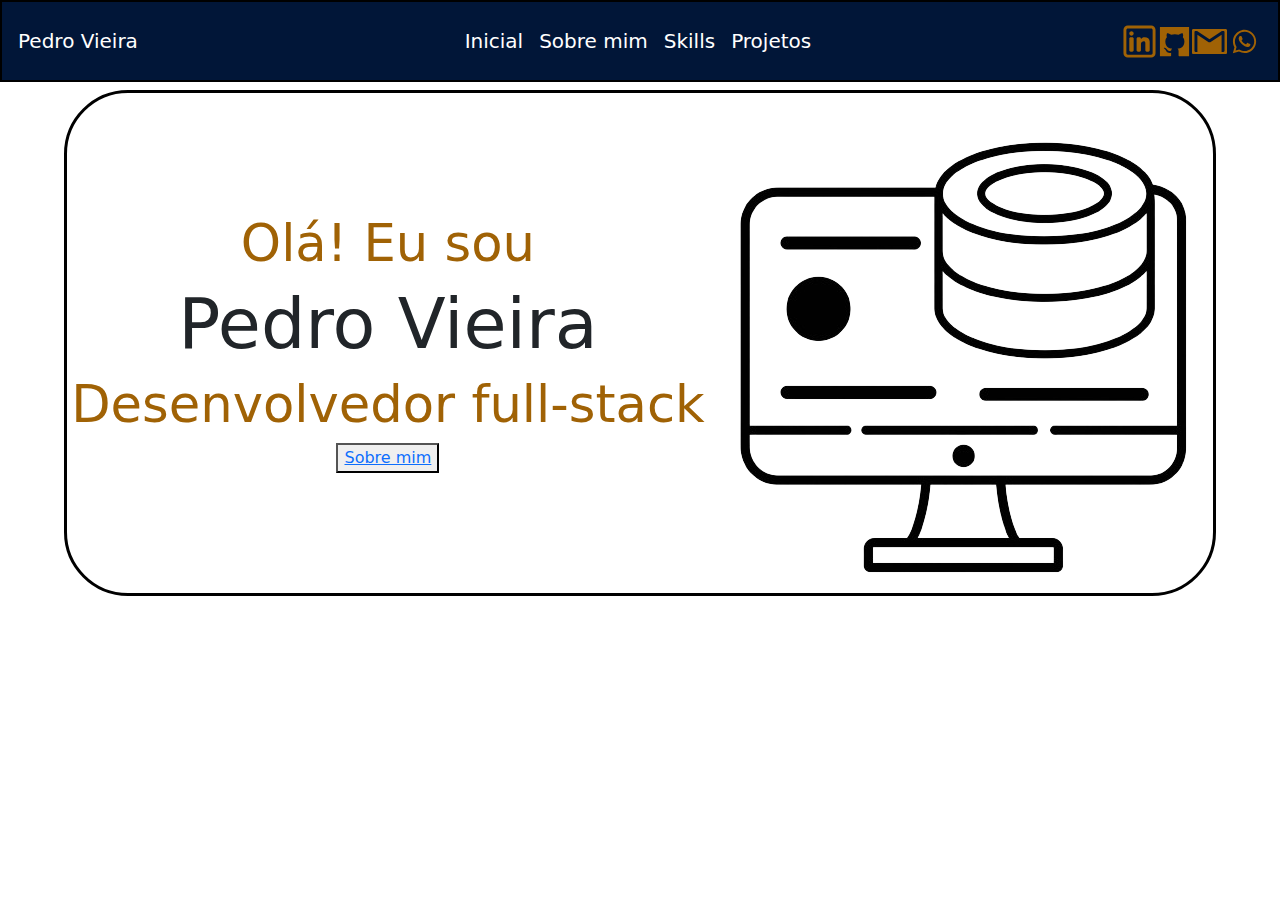
==== index.html @ 3d926bfa "navbar pronta, responsiva e com as cores corretas" ====
<!DOCTYPE html>
<html lang="pt">

<head>
    <meta charset="UTF-8">
    <meta name="viewport" content="width=device-width, initial-scale=1.0">
    <title>Portfólio Pedro Vieira</title>
    <link href="https://cdn.jsdelivr.net/npm/bootstrap@5.3.3/dist/css/bootstrap.min.css" rel="stylesheet"
        integrity="sha384-QWTKZyjpPEjISv5WaRU9OFeRpok6YctnYmDr5pNlyT2bRjXh0JMhjY6hW+ALEwIH" crossorigin="anonymous">
    <link href="./styles.css" rel="stylesheet">
    <link href="https://cdn.jsdelivr.net/npm/bootstrap-icons/font/bootstrap-icons.css" rel="stylesheet">
    <script src="https://cdn.jsdelivr.net/npm/bootstrap@5.3.3/dist/js/bootstrap.bundle.min.js"
        integrity="sha384-YvpcrYf0tY3lHB60NNkmXc5s9fDVZLESaAA55NDzOxhy9GkcIdslK1eN7N6jIeHz"
        crossorigin="anonymous"></script>

</head>

<body class="d-flex justify-content-center">
    <nav class="navbar navbar-expand-lg fixed-top p-3">
        <!-- Logotipo -->
        <a class="navbar-brand d-flex" href="#inicial">Pedro Vieira</a>
        <button class="navbar-toggler" type="button" data-bs-toggle="collapse" data-bs-target="#navbarSupportedContent"
            aria-controls="navbarSupportedContent" aria-expanded="false" aria-label="Toggle navigation">
            <span class="navbar-toggler-icon"></span>
        </button>

        <div class="collapse navbar-collapse" id="navbarSupportedContent">
            <!-- Lista de Navegação no Canto Esquerdo -->
            <ul class="navbar-nav mx-auto mb-2 mb-lg-0">
                <li class="nav-item">
                    <a class="nav-link active" aria-current="page" href="#inicial">Inicial</a>
                </li>
                <li class="nav-item">
                    <a class="nav-link" href="#sobremim">Sobre mim</a>
                </li>
                <li class="nav-item">
                    <a class="nav-link" href="#skills">Skills</a>
                </li>
                <li class="nav-item">
                    <a class="nav-link" href="#projetos">Projetos</a>
                </li>
            </ul>
            <!-- Botões no Canto Direito -->
            <div class="navbarSvgs d-flex ">
                <!-- LINKEDIN -->
                <a class="svgNavbar d-flex" href="https://www.linkedin.com/in/pedro-vieira-a61133254/" target="_blank"
                    rel="noopener noreferrer">
                    <svg xmlns="http://www.w3.org/2000/svg" viewBox="0 0 24 24">
                        <path fill="#0F0F0F"
                            d="M6.5 8C7.32843 8 8 7.32843 8 6.5C8 5.67157 7.32843 5 6.5 5C5.67157 5 5 5.67157 5 6.5C5 7.32843 5.67157 8 6.5 8Z" />
                        <path fill="#0F0F0F"
                            d="M5 10C5 9.44772 5.44772 9 6 9H7C7.55228 9 8 9.44771 8 10V18C8 18.5523 7.55228 19 7 19H6C5.44772 19 5 18.5523 5 18V10Z" />
                        <path fill="#0F0F0F"
                            d="M11 19H12C12.5523 19 13 18.5523 13 18V13.5C13 12 16 11 16 13V18.0004C16 18.5527 16.4477 19 17 19H18C18.5523 19 19 18.5523 19 18V12C19 10 17.5 9 15.5 9C13.5 9 13 10.5 13 10.5V10C13 9.44771 12.5523 9 12 9H11C10.4477 9 10 9.44772 10 10V18C10 18.5523 10.4477 19 11 19Z" />
                        <path fill="#0F0F0F" fill-rule="evenodd" clip-rule="evenodd"
                            d="M20 1C21.6569 1 23 2.34315 23 4V20C23 21.6569 21.6569 23 20 23H4C2.34315 23 1 21.6569 1 20V4C1 2.34315 2.34315 1 4 1H20ZM20 3C20.5523 3 21 3.44772 21 4V20C21 20.5523 20.5523 21 20 21H4C3.44772 21 3 20.5523 3 20V4C3 3.44772 3.44772 3 4 3H20Z" />
                    </svg>
                </a>
                <!-- GITHUB -->
                <a class="svgNavbar d-flex" href="https://github.com/PedroVieiraC" target="_blank"
                    rel="noopener noreferrer">
                    <svg xmlns="http://www.w3.org/2000/svg" viewBox="-1.5 0 19 19" fill="#000000">
                        <path
                            d="M15.917 1.666V17.5h-5.15c-.424 0-.557-.238-.557-.455 0-.266.01-1.141.01-2.226a1.935 1.935 0 0 0-.552-1.502c1.808-.202 3.706-.887 3.706-4.005a3.134 3.134 0 0 0-.834-2.177 2.914 2.914 0 0 0-.081-2.147s-.68-.218-2.23.832a7.684 7.684 0 0 0-4.063 0c-1.55-1.05-2.23-.832-2.23-.832a2.918 2.918 0 0 0-.08 2.147 3.142 3.142 0 0 0-.835 2.177c0 3.11 1.894 3.806 3.696 4.011a1.737 1.737 0 0 0-.516 1.084 1.726 1.726 0 0 1-2.361-.674 1.706 1.706 0 0 0-1.243-.836s-.793-.01-.056.494a2.145 2.145 0 0 1 .9 1.187s.478 1.578 2.735 1.088c.004.676.01 1.186.01 1.38 0 .214-.147.454-.553.454H.083V1.666z" />
                    </svg>
                </a>
                <!-- GMAIL-->
                <a class="svgNavbar d-flex"
                    href="https://mail.google.com/mail/?view=cm&fs=1&to=pedrovieiratrab@gmail.com" target="_blank"
                    rel="noopener noreferrer">
                    <svg xmlns="http://www.w3.org/2000/svg" fill="#000000" viewBox="0 0 237.832 237.832"
                        xml:space="preserve">
                        <path
                            d="M228.977,33.916H8.854C3.969,33.916,0,37.881,0,42.771V195.06c0,4.891,3.969,8.856,8.854,8.856h220.123 c4.887,0,8.855-3.965,8.855-8.856V42.771C237.832,37.881,233.864,33.916,228.977,33.916z M221.026,182.184 c0,4.063-3.364,7.356-7.512,7.356h-12.339V73.379l-76.693,49.79c-1.687,1.096-3.627,1.641-5.566,1.641s-3.88-0.545-5.566-1.641 l-76.692-49.79V189.54h-12.34c-4.147,0-7.512-3.293-7.512-7.356V55.647c0-4.063,3.364-7.356,7.512-7.356h10.176l84.423,54.808 l84.423-54.808h10.176c4.147,0,7.512,3.293,7.512,7.356V182.184z" />
                    </svg>
                </a>
                <!-- WHATSAPP-->
                <a class="svgNavbar d-flex" href="https://wa.me/5531991255500" target="_blank"
                    rel="noopener noreferrer">
                    <svg xmlns="http://www.w3.org/2000/svg" viewBox="0 0 24 24" fill="none">
                        <path
                            d="M17.6 6.31999C16.8669 5.58141 15.9943 4.99596 15.033 4.59767C14.0716 4.19938 13.0406 3.99622 12 3.99999C10.6089 4.00135 9.24248 4.36819 8.03771 5.06377C6.83294 5.75935 5.83208 6.75926 5.13534 7.96335C4.4386 9.16745 4.07046 10.5335 4.06776 11.9246C4.06507 13.3158 4.42793 14.6832 5.12 15.89L4 20L8.2 18.9C9.35975 19.5452 10.6629 19.8891 11.99 19.9C14.0997 19.9001 16.124 19.0668 17.6222 17.5816C19.1205 16.0965 19.9715 14.0796 19.99 11.97C19.983 10.9173 19.7682 9.87634 19.3581 8.9068C18.948 7.93725 18.3505 7.05819 17.6 6.31999ZM12 18.53C10.8177 18.5308 9.65701 18.213 8.64 17.61L8.4 17.46L5.91 18.12L6.57 15.69L6.41 15.44C5.55925 14.0667 5.24174 12.429 5.51762 10.8372C5.7935 9.24545 6.64361 7.81015 7.9069 6.80322C9.1702 5.79628 10.7589 5.28765 12.3721 5.37368C13.9853 5.4597 15.511 6.13441 16.66 7.26999C17.916 8.49818 18.635 10.1735 18.66 11.93C18.6442 13.6859 17.9355 15.3645 16.6882 16.6006C15.441 17.8366 13.756 18.5301 12 18.53ZM15.61 13.59C15.41 13.49 14.44 13.01 14.26 12.95C14.08 12.89 13.94 12.85 13.81 13.05C13.6144 13.3181 13.404 13.5751 13.18 13.82C13.07 13.96 12.95 13.97 12.75 13.82C11.6097 13.3694 10.6597 12.5394 10.06 11.47C9.85 11.12 10.26 11.14 10.64 10.39C10.6681 10.3359 10.6827 10.2759 10.6827 10.215C10.6827 10.1541 10.6681 10.0941 10.64 10.04C10.64 9.93999 10.19 8.95999 10.03 8.56999C9.87 8.17999 9.71 8.23999 9.58 8.22999H9.19C9.08895 8.23154 8.9894 8.25465 8.898 8.29776C8.8066 8.34087 8.72546 8.403 8.66 8.47999C8.43562 8.69817 8.26061 8.96191 8.14676 9.25343C8.03291 9.54495 7.98287 9.85749 8 10.17C8.0627 10.9181 8.34443 11.6311 8.81 12.22C9.6622 13.4958 10.8301 14.5293 12.2 15.22C12.9185 15.6394 13.7535 15.8148 14.58 15.72C14.8552 15.6654 15.1159 15.5535 15.345 15.3915C15.5742 15.2296 15.7667 15.0212 15.91 14.78C16.0428 14.4856 16.0846 14.1583 16.03 13.84C15.94 13.74 15.81 13.69 15.61 13.59Z"
                            fill="#000000" />
                    </svg>
                </a>
            </div>
        </div>
    </nav>

    <div class="inicio d-flex justify-content-evenly align-items-center" id="inicio">
        <aside class="inicioesquerda d-flex flex-column align-items-center">
            <h2>Olá! Eu sou</h2>
            <h1>Pedro Vieira</h1>
            <h2>Desenvolvedor full-stack</h2>
            <button><a href="#sobre"> Sobre mim</a></button>
        </aside>
        <aside class="iniciodireita">
            <img src="./compounds/images/pc.png" alt="foto monitor com itens back end na tela" />
        </aside>
    </div>
</body>

</html>
---- styles.css ----
.navbar {
  background-color: #011638;
  border: 2px solid black;
  font-size: 20px;
  color: #a06205 !important;
}

.navbar a {
  color: white !important;
}

.navbar a:hover {
  color: #ff9800 !important; /* Tom um pouco mais claro no hover */
}

.navbar-toggler-icon {
  background-image: url("data:image/svg+xml;charset=UTF8,%3Csvg xmlns='http://www.w3.org/2000/svg' viewBox='0 0 30 30'%3E%3Cpath stroke='white' stroke-width='2' d='M4 7h22M4 15h22M4 23h22'/%3E%3C/svg%3E") !important;
}

.navbarSvgs {
  margin: 0;
  padding: 0;
}

.svgNavbar {
  font-size: 2rem;
  width: 35px;
  height: 35px;
  display: inline-block;
  vertical-align: middle;
  transition: all 0.4s;
  outline: none;
  /* Adicionado para garantir que o outline não apareça */
}


/* Estilo de hover para o SVG */
.svgNavbar:hover {
  opacity: 1;
  transform: translateY(-0.5rem);
  cursor: pointer;
  outline: none;
  /* Garantir que o outline não apareça no hover */
}

.svgNavbar svg path {
  fill: #a06205 !important;
  transition: fill 0.3s ease;

}
.svgNavbar:hover svg path {
  fill: #FFFFFF !important;
}

.inicio {
  margin-top: 90px;
  width: 90%;
  border-radius: 4rem;
  border: 0.2rem solid black;
  overflow: hidden;
}

.inicioesquerda>h1 {
  box-sizing: border-box;
  font-size: 70px;
}

.inicioesquerda>h1:hover {
  color: #a06205;
  opacity: 1;
  transform: translateY(-0.5rem);
  transition: all 0.8s;
  cursor: pointer;
}

.inicioesquerda>h2 {
  color: #a06205;
  box-sizing: border-box;
  font-size: 3.2rem;
  text-align: center;
  align-items: center;
}
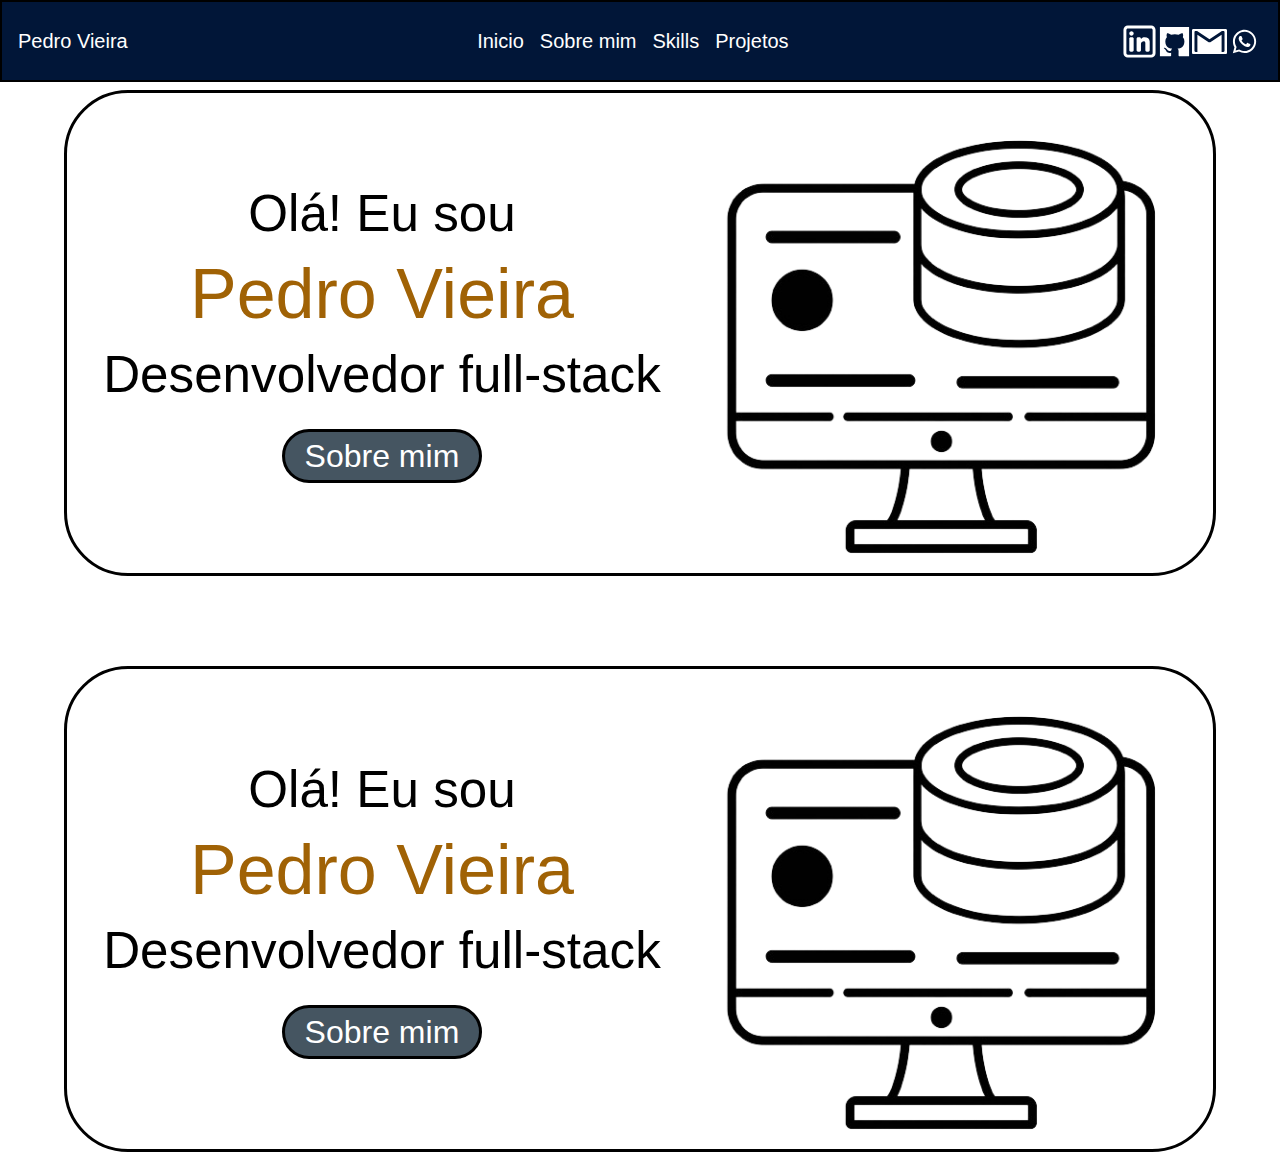
==== commit aeae0701: "inicio finalizado" ====
--- a/index.html
+++ b/index.html
@@ -15,10 +15,10 @@
 
 </head>
 
-<body class="d-flex justify-content-center">
+<body class="d-flex justify-content-center align-items-center flex-column">
     <nav class="navbar navbar-expand-lg fixed-top p-3">
         <!-- Logotipo -->
-        <a class="navbar-brand d-flex" href="#inicial">Pedro Vieira</a>
+        <a class="navbar-brand d-flex" href="#inicio">Pedro Vieira</a>
         <button class="navbar-toggler" type="button" data-bs-toggle="collapse" data-bs-target="#navbarSupportedContent"
             aria-controls="navbarSupportedContent" aria-expanded="false" aria-label="Toggle navigation">
             <span class="navbar-toggler-icon"></span>
@@ -28,7 +28,7 @@
             <!-- Lista de Navegação no Canto Esquerdo -->
             <ul class="navbar-nav mx-auto mb-2 mb-lg-0">
                 <li class="nav-item">
-                    <a class="nav-link active" aria-current="page" href="#inicial">Inicial</a>
+                    <a class="nav-link active" aria-current="page" href="#inicio">Inicio</a>
                 </li>
                 <li class="nav-item">
                     <a class="nav-link" href="#sobremim">Sobre mim</a>
@@ -92,12 +92,26 @@
             <h2>Olá! Eu sou</h2>
             <h1>Pedro Vieira</h1>
             <h2>Desenvolvedor full-stack</h2>
+            <button><a href="#sobremim"> Sobre mim</a></button>
+        </aside>
+        <aside class="iniciodireita">
+            <img src="./compounds/images/pc.png" alt="foto monitor com itens back end na tela" />
+        </aside>
+    </div>
+
+    <div class="inicio d-flex justify-content-evenly align-items-center" id="sobremim">
+        <aside class="inicioesquerda d-flex flex-column align-items-center">
+            <h2>Olá! Eu sou</h2>
+            <h1>Pedro Vieira</h1>
+            <h2>Desenvolvedor full-stack</h2>
             <button><a href="#sobre"> Sobre mim</a></button>
         </aside>
         <aside class="iniciodireita">
             <img src="./compounds/images/pc.png" alt="foto monitor com itens back end na tela" />
         </aside>
     </div>
+
+
 </body>
 
 </html>--- a/styles.css
+++ b/styles.css
@@ -1,3 +1,13 @@
+* {
+  margin: 0;
+  padding: 0;
+  text-decoration: none;
+  list-style-type: none;
+  color: inherit;
+  font-family: 'Poppins', sans-serif;
+  border: none;
+}
+
 .navbar {
   background-color: #011638;
   border: 2px solid black;
@@ -11,6 +21,10 @@
 
 .navbar a:hover {
   color: #ff9800 !important; /* Tom um pouco mais claro no hover */
+  
+  transform: scale(1.2);
+  transition: all 0.4s;
+
 }
 
 .navbar-toggler-icon {
@@ -38,18 +52,19 @@
 .svgNavbar:hover {
   opacity: 1;
   transform: translateY(-0.5rem);
+  transform: scale(1.2);
   cursor: pointer;
   outline: none;
   /* Garantir que o outline não apareça no hover */
 }
 
 .svgNavbar svg path {
-  fill: #a06205 !important;
+  fill: #FFFFFF !important;
   transition: fill 0.3s ease;
-
+  
 }
 .svgNavbar:hover svg path {
-  fill: #FFFFFF !important;
+  fill: #a06205 !important;
 }
 
 .inicio {
@@ -63,20 +78,53 @@
 .inicioesquerda>h1 {
   box-sizing: border-box;
   font-size: 70px;
+  color: #a06205;
+
 }
 
 .inicioesquerda>h1:hover {
-  color: #a06205;
   opacity: 1;
-  transform: translateY(-0.5rem);
+  transform: scale(1.1);
   transition: all 0.8s;
   cursor: pointer;
 }
 
 .inicioesquerda>h2 {
-  color: #a06205;
+  color: #000;
   box-sizing: border-box;
   font-size: 3.2rem;
   text-align: center;
   align-items: center;
-}+}
+
+.inicioesquerda>button {
+  background: none;
+  box-sizing: border-box;
+  border-radius: 2rem;
+  border: 0.2rem solid black;
+  background-color:#455561;
+  color: #FFF;
+  cursor: pointer;
+  margin-top: 1rem;
+}
+
+.inicioesquerda>button>a {
+  padding: 20px;
+  /* Ajuste esses valores conforme necessário */
+  font-size: 2rem;
+  color: #FFF;
+  text-decoration: none;
+}
+
+.inicioesquerda>button:hover {
+  color: #FFF;
+  opacity: 1;
+  transform: scale(1.05);
+  transition: all 0.8s;
+  cursor: pointer;
+}
+
+.inicio>aside>img {
+  height: 30rem;
+  width: auto;
+}
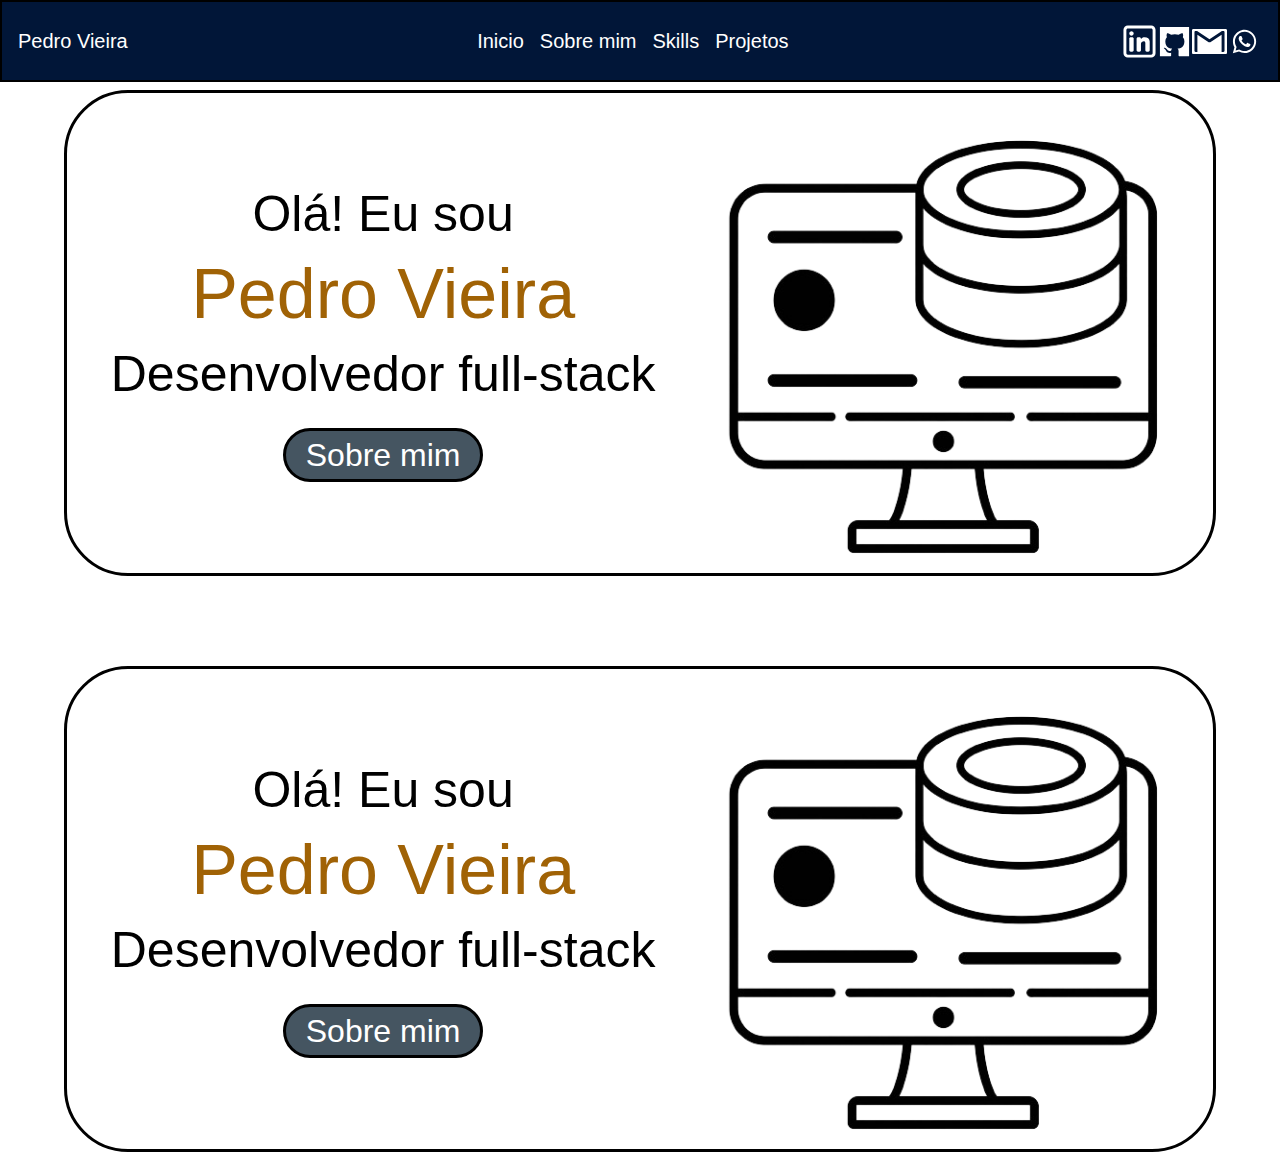
==== commit 82a0e711: "tela inicial" ====
--- a/index.html
+++ b/index.html
@@ -87,7 +87,7 @@
         </div>
     </nav>
 
-    <div class="inicio d-flex justify-content-evenly align-items-center" id="inicio">
+    <div class="inicio d-flex justify-content-evenly align-items-center flex-wrap" id="inicio">
         <aside class="inicioesquerda d-flex flex-column align-items-center">
             <h2>Olá! Eu sou</h2>
             <h1>Pedro Vieira</h1>
@@ -95,7 +95,7 @@
             <button><a href="#sobremim"> Sobre mim</a></button>
         </aside>
         <aside class="iniciodireita">
-            <img src="./compounds/images/pc.png" alt="foto monitor com itens back end na tela" />
+            <img class="img-fluid" src="./compounds/images/pc.png" alt="foto monitor com itens back end na tela" />
         </aside>
     </div>
 
@@ -107,7 +107,7 @@
             <button><a href="#sobre"> Sobre mim</a></button>
         </aside>
         <aside class="iniciodireita">
-            <img src="./compounds/images/pc.png" alt="foto monitor com itens back end na tela" />
+            <img class="img-fluid" src="./compounds/images/pc.png" alt="foto monitor com itens back end na tela" />
         </aside>
     </div>
 
--- a/styles.css
+++ b/styles.css
@@ -75,11 +75,17 @@
   overflow: hidden;
 }
 
+.inicioesquerda{
+  padding: 10px;
+}
+
+
 .inicioesquerda>h1 {
   box-sizing: border-box;
-  font-size: 70px;
   color: #a06205;
-
+  font-size: clamp(70px, 5vw, 70px);
+  text-align: center; 
+  word-wrap: break-word;
 }
 
 .inicioesquerda>h1:hover {
@@ -92,7 +98,7 @@
 .inicioesquerda>h2 {
   color: #000;
   box-sizing: border-box;
-  font-size: 3.2rem;
+  font-size: clamp(50px, 5vw, 50px);
   text-align: center;
   align-items: center;
 }
@@ -128,3 +134,9 @@
   height: 30rem;
   width: auto;
 }
+
+img {
+  max-width: 50%;
+  height: auto;
+  display: block; /* Remove espaços extras ao redor da imagem */
+}
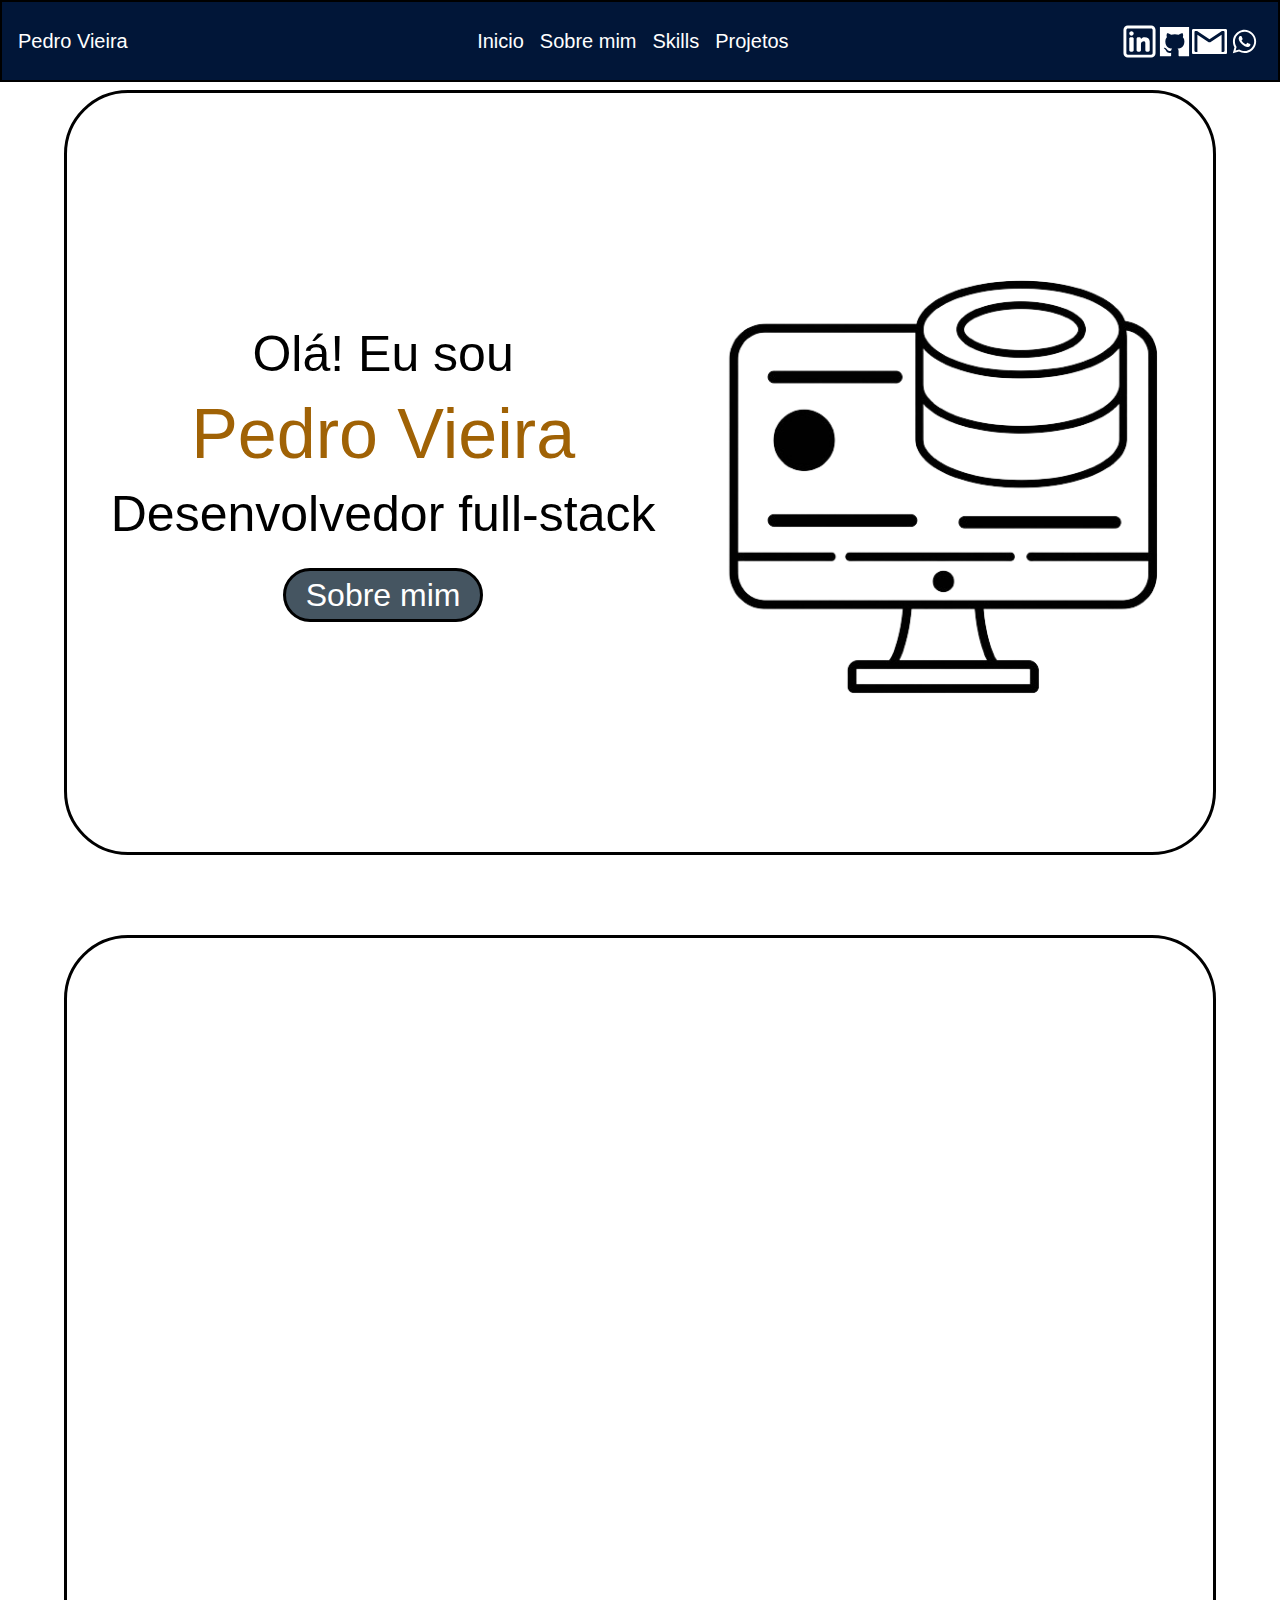
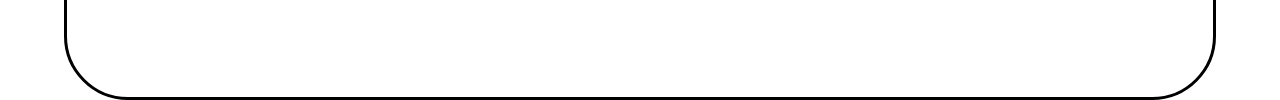
==== commit 76d19726: "inicio pronto" ====
--- a/index.html
+++ b/index.html
@@ -99,17 +99,19 @@
         </aside>
     </div>
 
-    <div class="inicio d-flex justify-content-evenly align-items-center" id="sobremim">
-        <aside class="inicioesquerda d-flex flex-column align-items-center">
-            <h2>Olá! Eu sou</h2>
-            <h1>Pedro Vieira</h1>
-            <h2>Desenvolvedor full-stack</h2>
-            <button><a href="#sobre"> Sobre mim</a></button>
-        </aside>
-        <aside class="iniciodireita">
-            <img class="img-fluid" src="./compounds/images/pc.png" alt="foto monitor com itens back end na tela" />
-        </aside>
+    <div class="sobremim d-flex justify-content-evenly align-items-center" id="sobremim">
+        <div class="inicioesquerda d-flex flex-column align-items-center">
+        
+        </div>
+        <div>
+
+        </div>
+        <div class="iniciodireita">
+        
+        </div>
     </div>
+
+
 
 
 </body>
--- a/styles.css
+++ b/styles.css
@@ -69,6 +69,7 @@
 
 .inicio {
   margin-top: 90px;
+  min-height: 85vh;
   width: 90%;
   border-radius: 4rem;
   border: 0.2rem solid black;
@@ -140,3 +141,12 @@
   height: auto;
   display: block; /* Remove espaços extras ao redor da imagem */
 }
+
+.sobremim{
+  margin-top: 80px;
+  min-height: 85vh;
+  width: 90%;
+  border-radius: 4rem;
+  border: 0.2rem solid black;
+  overflow: hidden;
+}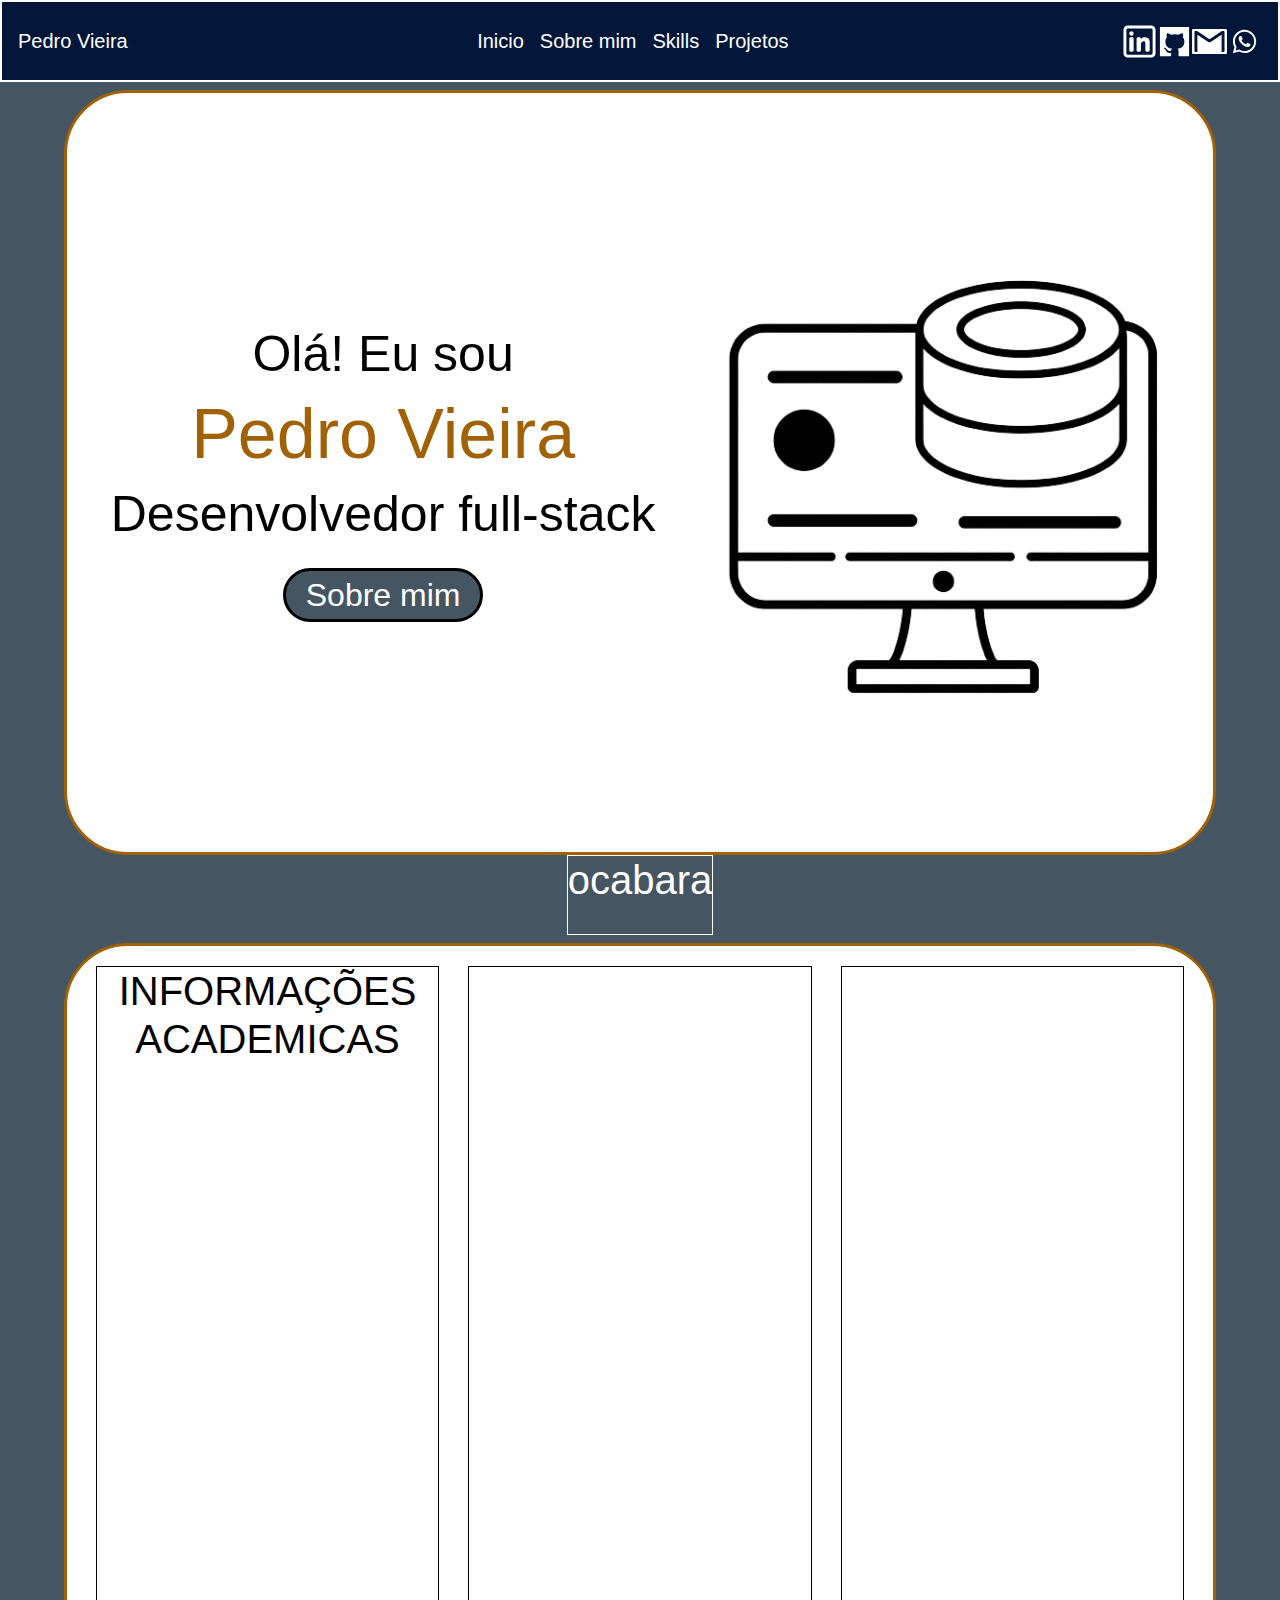
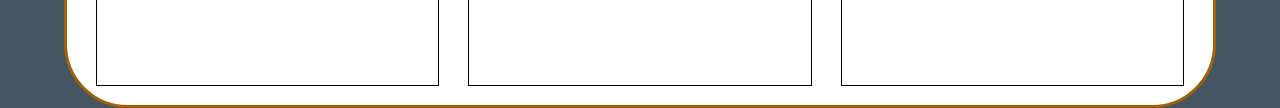
==== commit c5994984: "sobremim com balao" ====
--- a/index.html
+++ b/index.html
@@ -99,15 +99,17 @@
         </aside>
     </div>
 
-    <div class="sobremim d-flex justify-content-evenly align-items-center" id="sobremim">
-        <div class="inicioesquerda d-flex flex-column align-items-center">
-        
+    <h1 class = "sobremimdiv" id="sobremim">ocabara</h1>
+
+    <div class="sobremim d-flex justify-content-evenly align-items-center flex-wrap" >
+        <div class="sobrecard d-flex flex-column align-items-center">
+            <h1 class="text-center">INFORMAÇÕES ACADEMICAS</h1>
         </div>
-        <div>
-
+        <div class = "sobrecard">
+            
         </div>
-        <div class="iniciodireita">
-        
+        <div class="sobrecard">
+            
         </div>
     </div>
 
--- a/styles.css
+++ b/styles.css
@@ -8,9 +8,14 @@
   border: none;
 }
 
+body{
+  background-color: #455561;
+  color: white;
+}
+
 .navbar {
   background-color: #011638;
-  border: 2px solid black;
+  border: 2px solid white;
   font-size: 20px;
   color: #a06205 !important;
 }
@@ -72,8 +77,9 @@
   min-height: 85vh;
   width: 90%;
   border-radius: 4rem;
-  border: 0.2rem solid black;
+  border: 0.2rem solid #a06205;
   overflow: hidden;
+  background-color: #FFF;
 }
 
 .inicioesquerda{
@@ -142,11 +148,24 @@
   display: block; /* Remove espaços extras ao redor da imagem */
 }
 
+.sobremimdiv{
+  height: 80px;
+  border: 1px solid white;
+}
+
 .sobremim{
-  margin-top: 80px;
   min-height: 85vh;
   width: 90%;
   border-radius: 4rem;
-  border: 0.2rem solid black;
+  border: 0.2rem solid #a06205;
   overflow: hidden;
-}+  background-color: #FFF;
+}
+
+.sobrecard{
+  border: 1px solid black;
+  height: 80vh;
+  width: 30%;
+  color: #000;
+}
+
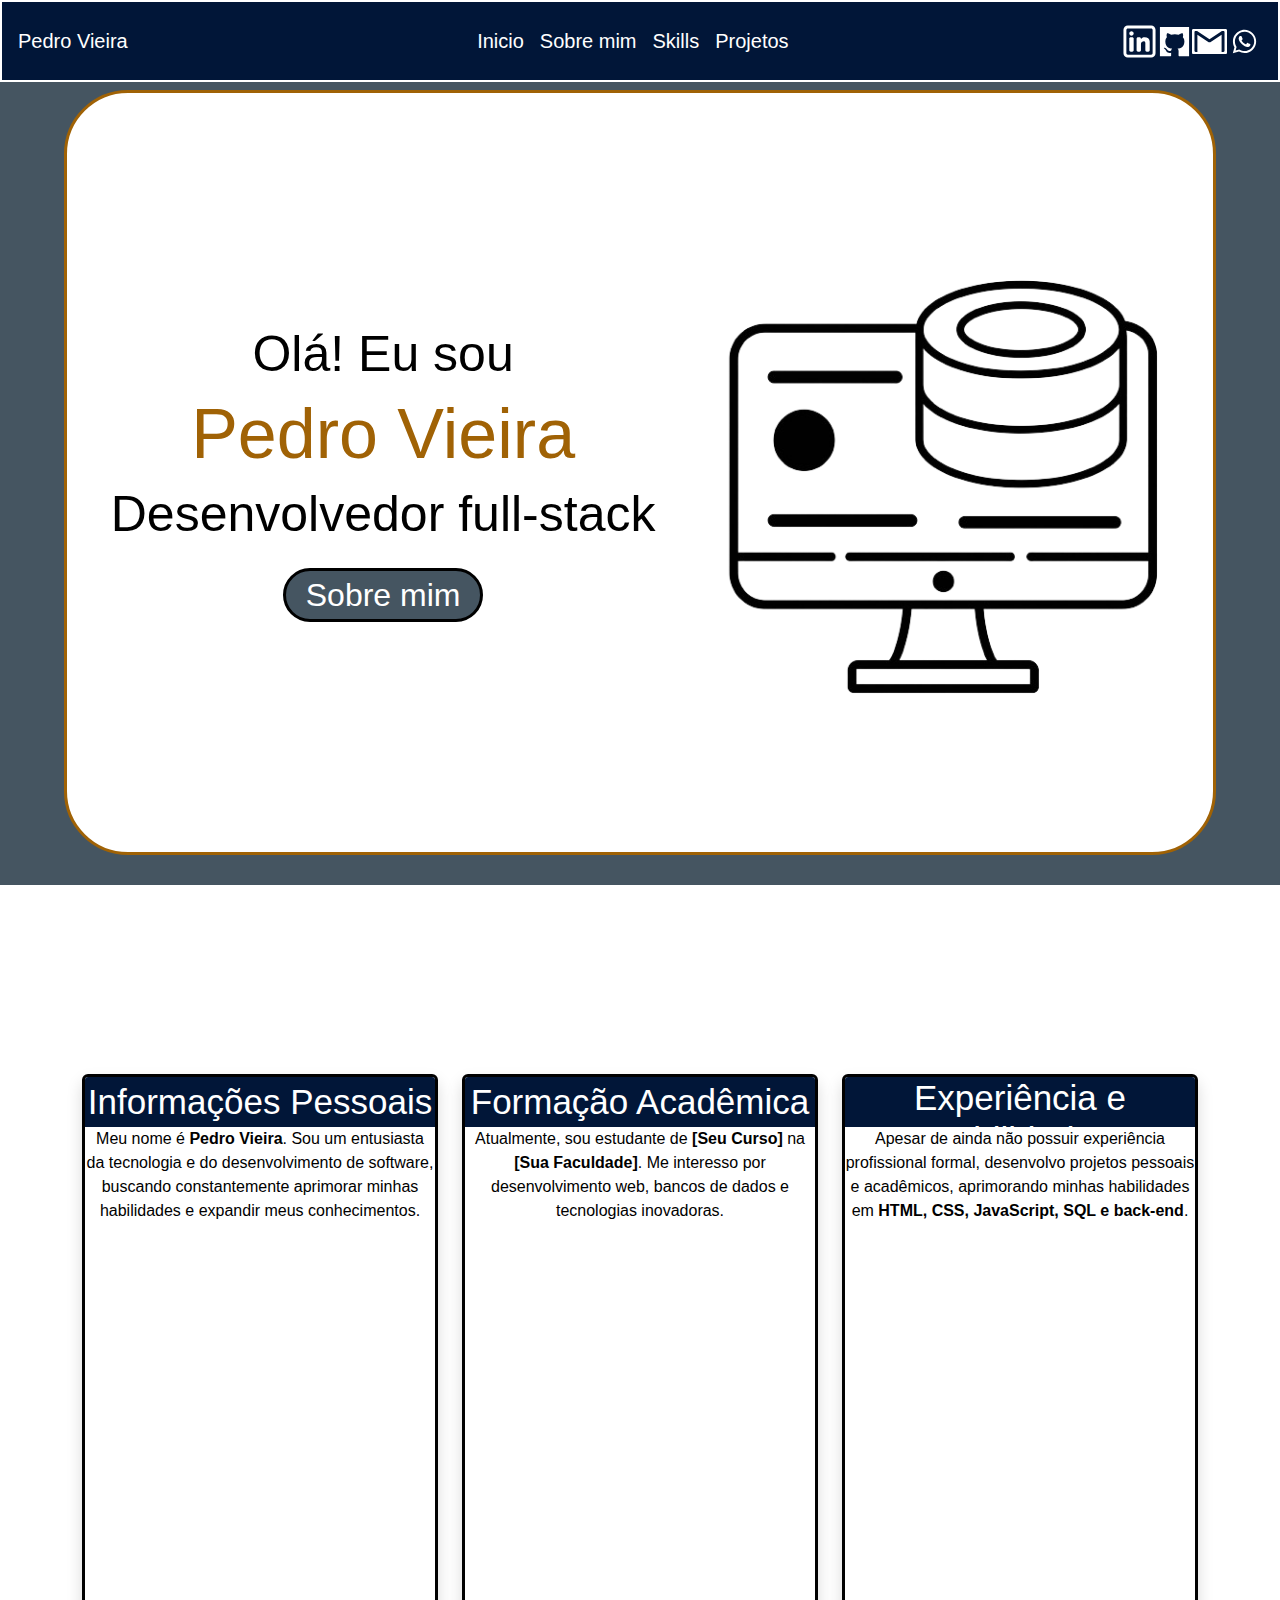
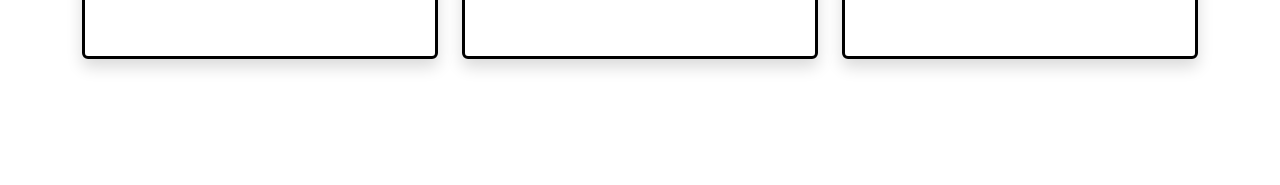
==== commit 3619167d: "sobre mim" ====
--- a/index.html
+++ b/index.html
@@ -99,20 +99,50 @@
         </aside>
     </div>
 
-    <h1 class = "sobremimdiv" id="sobremim">ocabara</h1>
+    <div class="sobremim d-flex justify-content-center align-items-center" id="sobremim">
+        <section class="container mt-5">
+            <div class="row">
+                <!-- Informações Pessoais -->
+                <div class="col-md-4">
+                    <div class="sobrecard card text-center shadow">
+                        <div class="card-body">
+                            <h5 class="card-title d-flex justify-content-center align-items-center">Informações Pessoais
+                            </h5>
+                            <p class="card-text">Meu nome é <strong>Pedro Vieira</strong>. Sou um entusiasta da
+                                tecnologia e do desenvolvimento de software, buscando constantemente aprimorar minhas
+                                habilidades e expandir meus conhecimentos.</p>
+                        </div>
+                    </div>
+                </div>
 
-    <div class="sobremim d-flex justify-content-evenly align-items-center flex-wrap" >
-        <div class="sobrecard d-flex flex-column align-items-center">
-            <h1 class="text-center">INFORMAÇÕES ACADEMICAS</h1>
-        </div>
-        <div class = "sobrecard">
-            
-        </div>
-        <div class="sobrecard">
-            
-        </div>
+                <!-- Informação Acadêmica -->
+                <div class="col-md-4">
+                    <div class="sobrecard card text-center shadow">
+                        <div class="card-body">
+                            <h5 class="card-title d-flex justify-content-center align-items-center">Formação Acadêmica
+                            </h5>
+                            <p class="card-text">Atualmente, sou estudante de <strong>[Seu Curso]</strong> na
+                                <strong>[Sua Faculdade]</strong>. Me interesso por desenvolvimento web, bancos de dados
+                                e tecnologias inovadoras.</p>
+                        </div>
+                    </div>
+                </div>
+
+                <!-- Informação Profissional -->
+                <div class="col-md-4">
+                    <div class="sobrecard card text-center shadow">
+                        <div class="card-body">
+                            <h5 class="card-title d-flex justify-content-center align-items-center flex-wrap">
+                                Experiência e Habilidades</h5>
+                            <p class="card-text">Apesar de ainda não possuir experiência profissional formal, desenvolvo
+                                projetos pessoais e acadêmicos, aprimorando minhas habilidades em <strong>HTML, CSS,
+                                    JavaScript, SQL e back-end</strong>.</p>
+                        </div>
+                    </div>
+                </div>
+            </div>
+        </section>
     </div>
-
 
 
 
--- a/styles.css
+++ b/styles.css
@@ -8,7 +8,7 @@
   border: none;
 }
 
-body{
+body {
   background-color: #455561;
   color: white;
 }
@@ -25,8 +25,9 @@
 }
 
 .navbar a:hover {
-  color: #ff9800 !important; /* Tom um pouco mais claro no hover */
-  
+  color: #ff9800 !important;
+  /* Tom um pouco mais claro no hover */
+
   transform: scale(1.2);
   transition: all 0.4s;
 
@@ -66,8 +67,9 @@
 .svgNavbar svg path {
   fill: #FFFFFF !important;
   transition: fill 0.3s ease;
-  
+
 }
+
 .svgNavbar:hover svg path {
   fill: #a06205 !important;
 }
@@ -82,7 +84,7 @@
   background-color: #FFF;
 }
 
-.inicioesquerda{
+.inicioesquerda {
   padding: 10px;
 }
 
@@ -91,7 +93,7 @@
   box-sizing: border-box;
   color: #a06205;
   font-size: clamp(70px, 5vw, 70px);
-  text-align: center; 
+  text-align: center;
   word-wrap: break-word;
 }
 
@@ -115,7 +117,7 @@
   box-sizing: border-box;
   border-radius: 2rem;
   border: 0.2rem solid black;
-  background-color:#455561;
+  background-color: #455561;
   color: #FFF;
   cursor: pointer;
   margin-top: 1rem;
@@ -145,27 +147,50 @@
 img {
   max-width: 50%;
   height: auto;
-  display: block; /* Remove espaços extras ao redor da imagem */
+  display: block;
+  /* Remove espaços extras ao redor da imagem */
 }
 
-.sobremimdiv{
-  height: 80px;
-  border: 1px solid white;
-}
 
-.sobremim{
-  min-height: 85vh;
-  width: 90%;
-  border-radius: 4rem;
-  border: 0.2rem solid #a06205;
+.sobremim {
+  margin-top: 30px;
+  min-height: 100vh;
+  width: 100vw;
   overflow: hidden;
+  border: px solid black;
   background-color: #FFF;
 }
 
-.sobrecard{
+.sobrecard {
+  background-color: #FFF;
   border: 1px solid black;
-  height: 80vh;
-  width: 30%;
+  height: 65vh;
+  min-width: 30%;
   color: #000;
+  overflow: hidden;
 }
 
+.card-title {
+  background-color: #011638;
+  color: #FFF;
+  margin: 0 !important;
+  padding: 0;
+  height: 50px;
+  font-size: clamp(35px, 5vw, 35px);
+}
+
+.sobrecard>h5 {
+  color: #000;
+  border: 2px solid black;
+
+}
+
+.card-body {
+  padding: 0;
+  margin: 0;
+}
+
+.sobrecard {
+  margin-top: 15px;
+  border: 3px solid black;
+}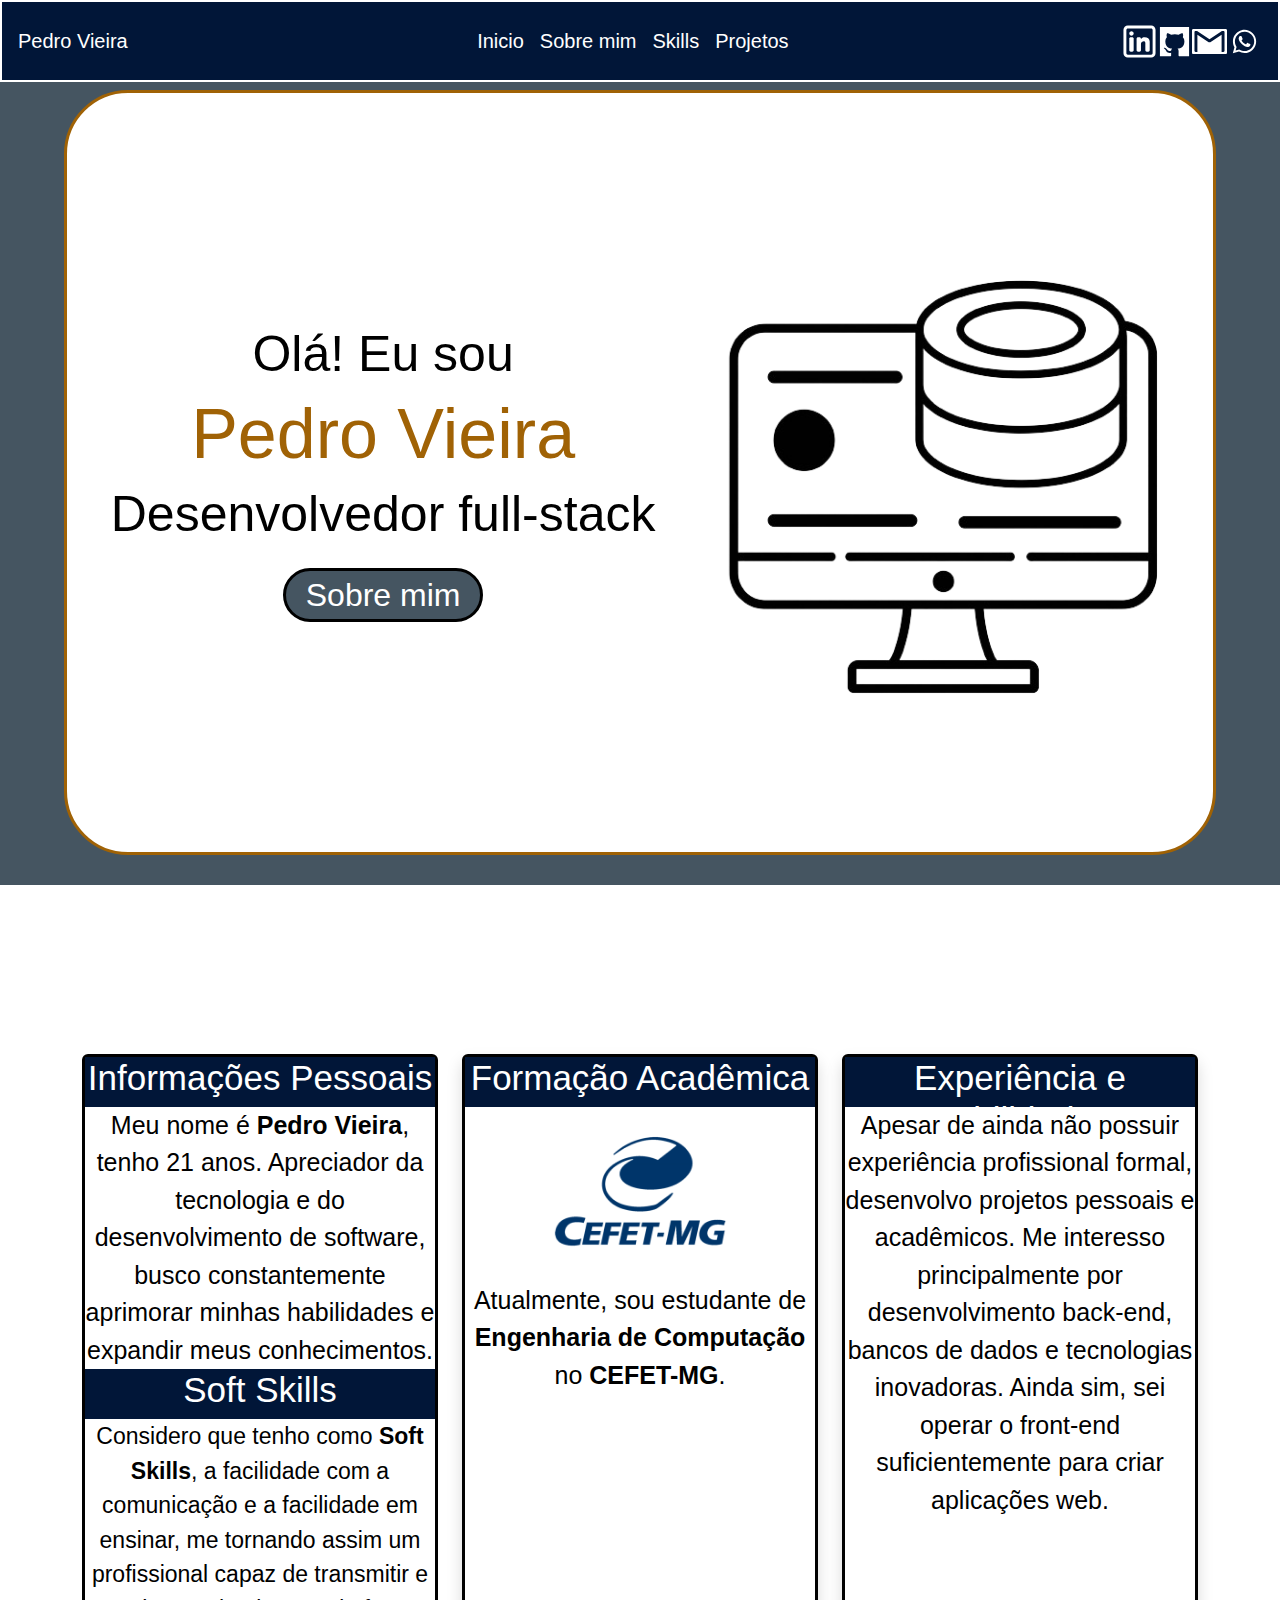
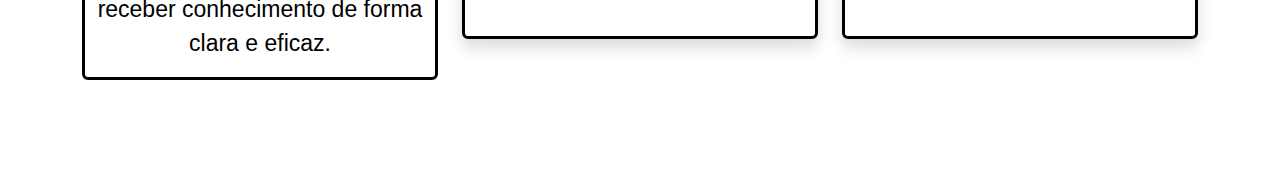
==== commit 53e94241: "sobre mim pronto" ====
--- a/index.html
+++ b/index.html
@@ -104,29 +104,44 @@
             <div class="row">
                 <!-- Informações Pessoais -->
                 <div class="col-md-4">
-                    <div class="sobrecard card text-center shadow">
+                    <div class="sobrecard card text-center flex-grow-1">
                         <div class="card-body">
-                            <h5 class="card-title d-flex justify-content-center align-items-center">Informações Pessoais
-                            </h5>
-                            <p class="card-text">Meu nome é <strong>Pedro Vieira</strong>. Sou um entusiasta da
-                                tecnologia e do desenvolvimento de software, buscando constantemente aprimorar minhas
-                                habilidades e expandir meus conhecimentos.</p>
+                            <div class="innerCard d-flex flex-column h-100">
+                                <!-- Informações Pessoais -->
+                                <div class="flex-fill d-flex flex-column justify-content-start">
+                                    <h5 class="card-title d-flex justify-content-center">Informações Pessoais</h5>
+                                    <p class="card-text "> Meu nome é <strong>Pedro Vieira</strong>, tenho 21 anos. Apreciador da tecnologia e do desenvolvimento de software, busco constantemente aprimorar minhas habilidades e expandir meus conhecimentos.
+                                    </p>
+                                </div>
+                                <!-- Soft Skills -->
+                                <div class="flex-fill d-flex flex-column justify-content-start">
+                                    <h5 class="card-title">Soft Skills</h5>
+                                    <p class="card-texts">Considero que tenho como <strong>Soft Skills</strong>, a facilidade com a comunicação e a facilidade em ensinar, me tornando assim um profissional capaz de transmitir e receber conhecimento de forma clara e eficaz.
+                                    </p>
+                                </div>
+                            </div>
                         </div>
                     </div>
                 </div>
 
+
                 <!-- Informação Acadêmica -->
                 <div class="col-md-4">
                     <div class="sobrecard card text-center shadow">
-                        <div class="card-body">
-                            <h5 class="card-title d-flex justify-content-center align-items-center">Formação Acadêmica
-                            </h5>
-                            <p class="card-text">Atualmente, sou estudante de <strong>[Seu Curso]</strong> na
-                                <strong>[Sua Faculdade]</strong>. Me interesso por desenvolvimento web, bancos de dados
-                                e tecnologias inovadoras.</p>
+                        <div class="card-body d-flex flex-column">
+                            <h5 class="card-title">Formação Acadêmica</h5>
+                            <div class="d-flex justify-content-center w-100">
+                                <img class="lcefet img-fluid" src="./compounds/images/lcef.png"
+                                    alt="Logo do CEFET-MG" />
+                            </div>
+                            <p class="card-text">
+                                Atualmente, sou estudante de <strong>Engenharia de Computação</strong> no
+                                <strong>CEFET-MG</strong>.
+                            </p>
                         </div>
                     </div>
                 </div>
+
 
                 <!-- Informação Profissional -->
                 <div class="col-md-4">
@@ -134,9 +149,13 @@
                         <div class="card-body">
                             <h5 class="card-title d-flex justify-content-center align-items-center flex-wrap">
                                 Experiência e Habilidades</h5>
-                            <p class="card-text">Apesar de ainda não possuir experiência profissional formal, desenvolvo
-                                projetos pessoais e acadêmicos, aprimorando minhas habilidades em <strong>HTML, CSS,
-                                    JavaScript, SQL e back-end</strong>.</p>
+                            <p class="card-text">Apesar de ainda não possuir experiência profissional formal,
+                                desenvolvo
+                                projetos pessoais e acadêmicos. Me interesso principalmente por desenvolvimento
+                                back-end, bancos de dados
+                                e tecnologias inovadoras. Ainda sim, sei operar o front-end suficientemente para
+                                criar
+                                aplicações web.</p>
                         </div>
                     </div>
                 </div>
--- a/styles.css
+++ b/styles.css
@@ -151,6 +151,12 @@
   /* Remove espaços extras ao redor da imagem */
 }
 
+.lcefet{
+  max-width: 50%;
+  height: auto;
+  display: block;
+
+}
 
 .sobremim {
   margin-top: 30px;
@@ -191,6 +197,27 @@
 }
 
 .sobrecard {
+  background-color: #FFF;
+  border: 3px solid black;
+  min-height: 65vh; 
+  height: auto;     
+  min-width: 30%;
+  color: #000;
+  overflow: visible;
   margin-top: 15px;
-  border: 3px solid black;
-}+}
+
+.innerCard {
+ height: 100%;
+}
+
+.card-text{
+  font-size: 25px;
+}
+
+.card-texts{
+  font-size: 23px;
+}
+
+
+
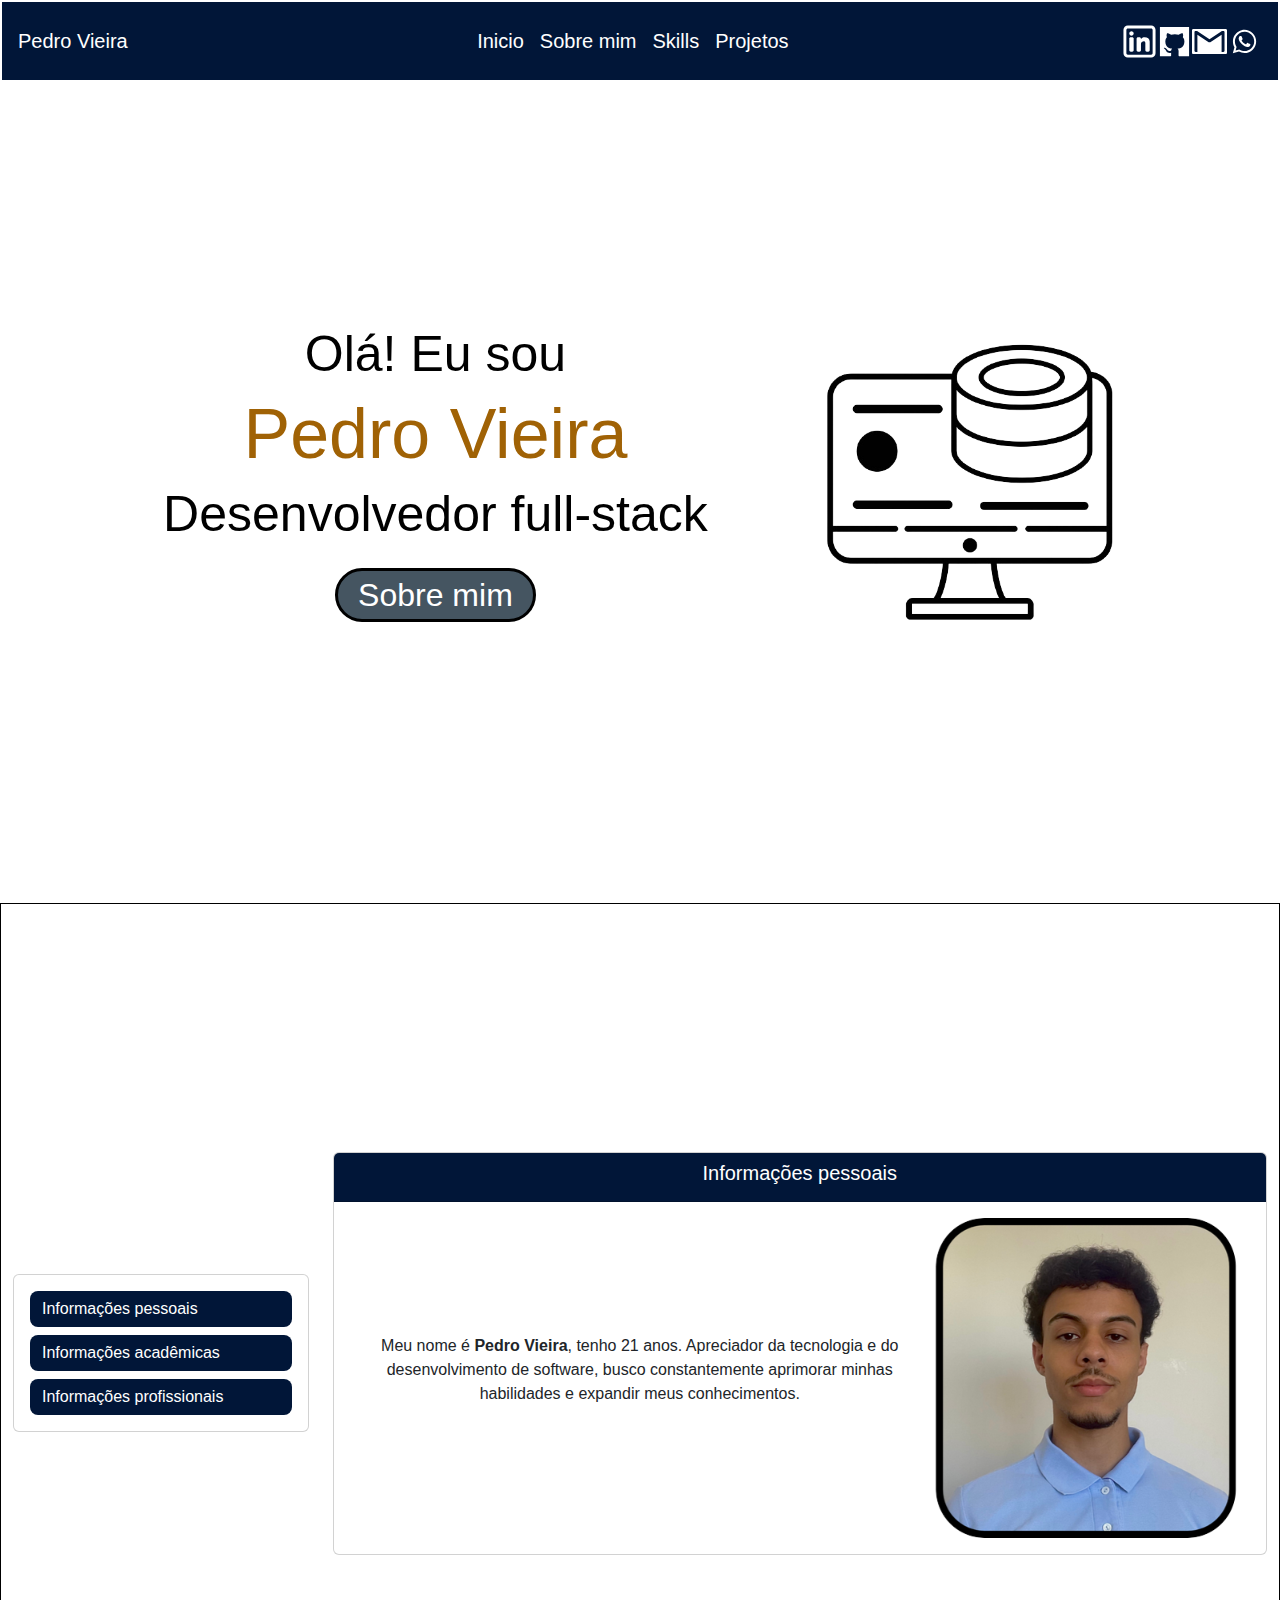
==== commit 56390d3c: "sobremim quase pronto" ====
--- a/index.html
+++ b/index.html
@@ -99,71 +99,38 @@
         </aside>
     </div>
 
-    <div class="sobremim d-flex justify-content-center align-items-center" id="sobremim">
-        <section class="container mt-5">
-            <div class="row">
-                <!-- Informações Pessoais -->
-                <div class="col-md-4">
-                    <div class="sobrecard card text-center flex-grow-1">
-                        <div class="card-body">
-                            <div class="innerCard d-flex flex-column h-100">
-                                <!-- Informações Pessoais -->
-                                <div class="flex-fill d-flex flex-column justify-content-start">
-                                    <h5 class="card-title d-flex justify-content-center">Informações Pessoais</h5>
-                                    <p class="card-text "> Meu nome é <strong>Pedro Vieira</strong>, tenho 21 anos. Apreciador da tecnologia e do desenvolvimento de software, busco constantemente aprimorar minhas habilidades e expandir meus conhecimentos.
-                                    </p>
-                                </div>
-                                <!-- Soft Skills -->
-                                <div class="flex-fill d-flex flex-column justify-content-start">
-                                    <h5 class="card-title">Soft Skills</h5>
-                                    <p class="card-texts">Considero que tenho como <strong>Soft Skills</strong>, a facilidade com a comunicação e a facilidade em ensinar, me tornando assim um profissional capaz de transmitir e receber conhecimento de forma clara e eficaz.
-                                    </p>
-                                </div>
-                            </div>
-                        </div>
-                    </div>
-                </div>
+    <div class="sobremim container-fluid mt-5 d-flex justify-content-center align-items-center" id="sobremim">
+        <div class="row d-flex align-items-center">
+          <!-- Card menor à esquerda com botões e imagem -->
+          <div class="col-md-3 d-flex flex-column align-items-center">
+            <div class="card">
+              <div class="card-body">
+                <button id="btnPersonal" class="btn btn-primary btn-block mb-2">Informações pessoais</button>
+                <button id="btnAcademic" class="btn btn-primary btn-block mb-2">Informações acadêmicas</button>
+                <button id="btnProfessional" class="btn btn-primary btn-block">Informações profissionais</button>
+              </div>
+            </div>
+          </div>
+          <!-- Card maior à direita com conteúdo -->
+          <div class="col-md-9 d-flex justify-content-center">
+            <div class="card w-100">
+              <div class="card-header">
+                <h5 id="card-title">Informações pessoais</h5>
+              </div>
+              <div class="card-body" id="card-content">
+                <p>Meu nome é <strong>Pedro Vieira</strong>, tenho 21 anos. Apreciador da tecnologia e do desenvolvimento de software, busco constantemente aprimorar minhas habilidades e expandir meus conhecimentos.</p>
+                <p><strong>Soft Skills:</strong> Tenho facilidade com a comunicação e em ensinar, permitindo transmitir e receber conhecimento de forma clara e eficaz.</p>
+              </div>
+            </div>
+          </div>
+        </div>
+      </div>
 
-
-                <!-- Informação Acadêmica -->
-                <div class="col-md-4">
-                    <div class="sobrecard card text-center shadow">
-                        <div class="card-body d-flex flex-column">
-                            <h5 class="card-title">Formação Acadêmica</h5>
-                            <div class="d-flex justify-content-center w-100">
-                                <img class="lcefet img-fluid" src="./compounds/images/lcef.png"
-                                    alt="Logo do CEFET-MG" />
-                            </div>
-                            <p class="card-text">
-                                Atualmente, sou estudante de <strong>Engenharia de Computação</strong> no
-                                <strong>CEFET-MG</strong>.
-                            </p>
-                        </div>
-                    </div>
-                </div>
-
-
-                <!-- Informação Profissional -->
-                <div class="col-md-4">
-                    <div class="sobrecard card text-center shadow">
-                        <div class="card-body">
-                            <h5 class="card-title d-flex justify-content-center align-items-center flex-wrap">
-                                Experiência e Habilidades</h5>
-                            <p class="card-text">Apesar de ainda não possuir experiência profissional formal,
-                                desenvolvo
-                                projetos pessoais e acadêmicos. Me interesso principalmente por desenvolvimento
-                                back-end, bancos de dados
-                                e tecnologias inovadoras. Ainda sim, sei operar o front-end suficientemente para
-                                criar
-                                aplicações web.</p>
-                        </div>
-                    </div>
-                </div>
-            </div>
-        </section>
-    </div>
-
-
+    <!-- Bootstrap JS e dependências -->
+    <script src="https://code.jquery.com/jquery-3.5.1.slim.min.js"></script>
+    <script src="https://cdn.jsdelivr.net/npm/popper.js@1.16.1/dist/umd/popper.min.js"></script>
+    <script src="https://stackpath.bootstrapcdn.com/bootstrap/4.5.2/js/bootstrap.min.js"></script>
+    <script src="js/index.js"></script>
 
 </body>
 
--- a/styles.css
+++ b/styles.css
@@ -8,8 +8,9 @@
   border: none;
 }
 
-body {
-  background-color: #455561;
+html, body {
+  overflow-x: hidden;
+  width: 100%;
   color: white;
 }
 
@@ -79,7 +80,6 @@
   min-height: 85vh;
   width: 90%;
   border-radius: 4rem;
-  border: 0.2rem solid #a06205;
   overflow: hidden;
   background-color: #FFF;
 }
@@ -140,7 +140,7 @@
 }
 
 .inicio>aside>img {
-  height: 30rem;
+  height: 20rem;
   width: auto;
 }
 
@@ -148,76 +148,62 @@
   max-width: 50%;
   height: auto;
   display: block;
-  /* Remove espaços extras ao redor da imagem */
-}
-
-.lcefet{
+}
+
+.imgsobre{
   max-width: 50%;
   height: auto;
   display: block;
+  height: 20rem;
+  width: auto;
 
 }
 
 .sobremim {
   margin-top: 30px;
   min-height: 100vh;
-  width: 100vw;
+  width: 100%;
   overflow: hidden;
-  border: px solid black;
-  background-color: #FFF;
-}
-
-.sobrecard {
-  background-color: #FFF;
   border: 1px solid black;
-  height: 65vh;
-  min-width: 30%;
-  color: #000;
-  overflow: hidden;
+}
+
+.card-header {
+  background-color: #011638; /* Fundo do cabeçalho */
+  text-align: center;        /* Centraliza o título */
 }
 
 .card-title {
+  color: #FFF;
+  margin: 0 !important;
+  padding: 10px;
+  font-size: clamp(20px, 5vw, 35px);
+}
+
+/* Caso queira centralizar o conteúdo interno do card */
+#card-content {
+  text-align: center;
+}
+
+#card-title {
+  color: #FFF;
+}
+
+
+/* Estilização dos botões */
+.btn-block {
+  text-align: left;
+}
+
+.btn {
+  width: 100%;
   background-color: #011638;
-  color: #FFF;
-  margin: 0 !important;
-  padding: 0;
-  height: 50px;
-  font-size: clamp(35px, 5vw, 35px);
-}
-
-.sobrecard>h5 {
-  color: #000;
-  border: 2px solid black;
-
-}
-
-.card-body {
-  padding: 0;
-  margin: 0;
-}
-
-.sobrecard {
-  background-color: #FFF;
-  border: 3px solid black;
-  min-height: 65vh; 
-  height: auto;     
-  min-width: 30%;
-  color: #000;
-  overflow: visible;
-  margin-top: 15px;
-}
-
-.innerCard {
- height: 100%;
-}
-
-.card-text{
-  font-size: 25px;
-}
-
-.card-texts{
-  font-size: 23px;
-}
-
-
-
+  border: none;
+  border-radius: 8px;
+  transition: background-color 0.3s ease, transform 0.3s ease;
+  font-weight: 500;
+}
+
+.btn:hover {
+  background-color: #012a5a;
+  transform: scale(1.05);
+}
